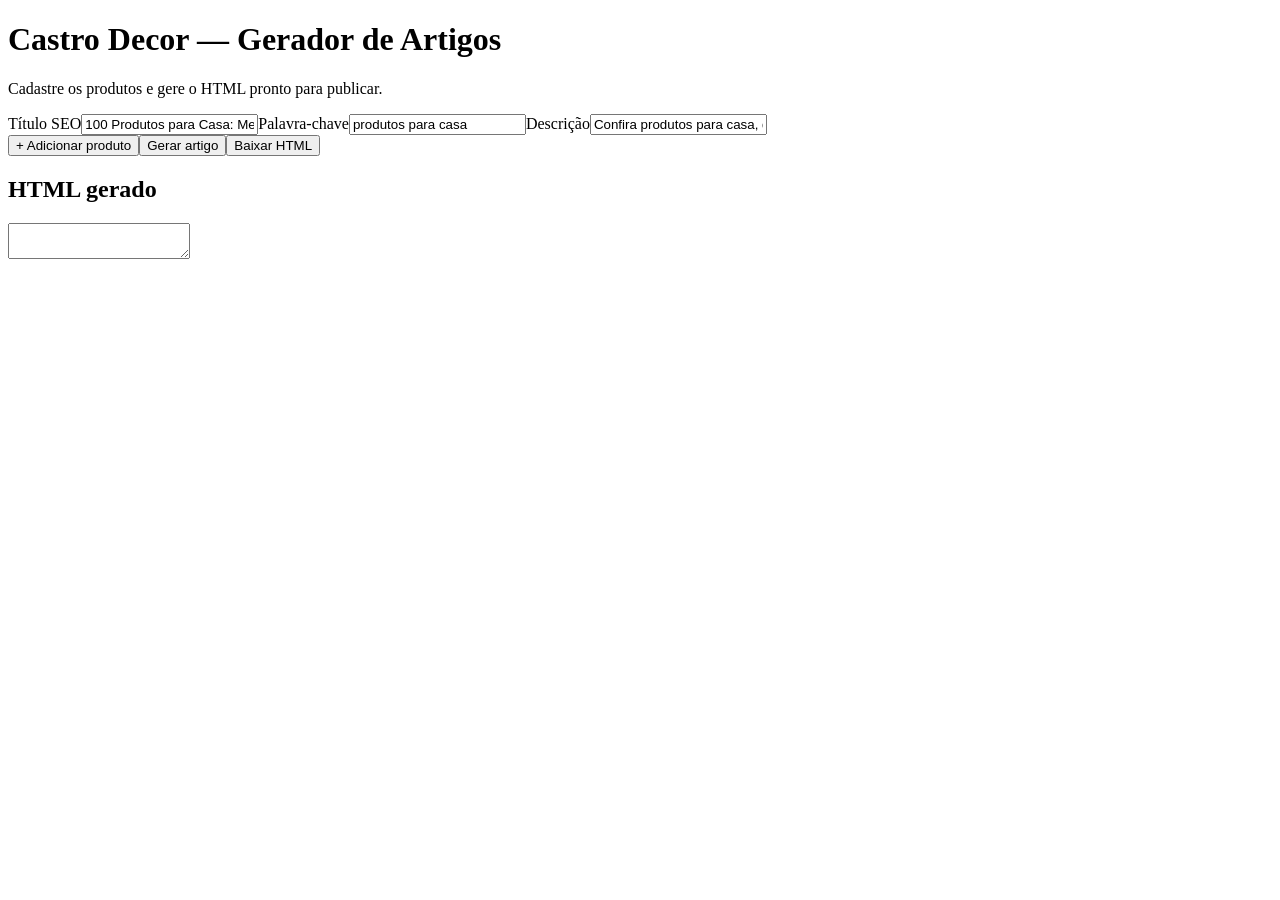
==== gerador.html @ 097e3572 "Criar sistema Castro Decor" ====
<!DOCTYPE html>
<html lang="pt-BR"><head><meta charset="UTF-8"><meta name="viewport" content="width=device-width,initial-scale=1"><title>Gerador | Castro Decor</title><link rel="stylesheet" href="gerador.css"></head>
<body><main><h1>Castro Decor — Gerador de Artigos</h1><p>Cadastre os produtos e gere o HTML pronto para publicar.</p>
<section class="panel"><label>Título SEO<input id="titulo" value="100 Produtos para Casa: Melhores Achadinhos de 2026"></label><label>Palavra-chave<input id="keyword" value="produtos para casa"></label><label>Descrição<input id="desc" value="Confira produtos para casa, decoração, eletrônicos, eletrodomésticos e achadinhos com bom custo-benefício."></label></section>
<section class="panel"><div class="toolbar"><button onclick="adicionarProduto()">+ Adicionar produto</button><button onclick="gerar()">Gerar artigo</button><button onclick="baixar()">Baixar HTML</button></div><div id="lista"></div></section>
<section class="panel"><h2>HTML gerado</h2><textarea id="saida" spellcheck="false"></textarea></section></main><script src="gerador.js"></script></body></html>
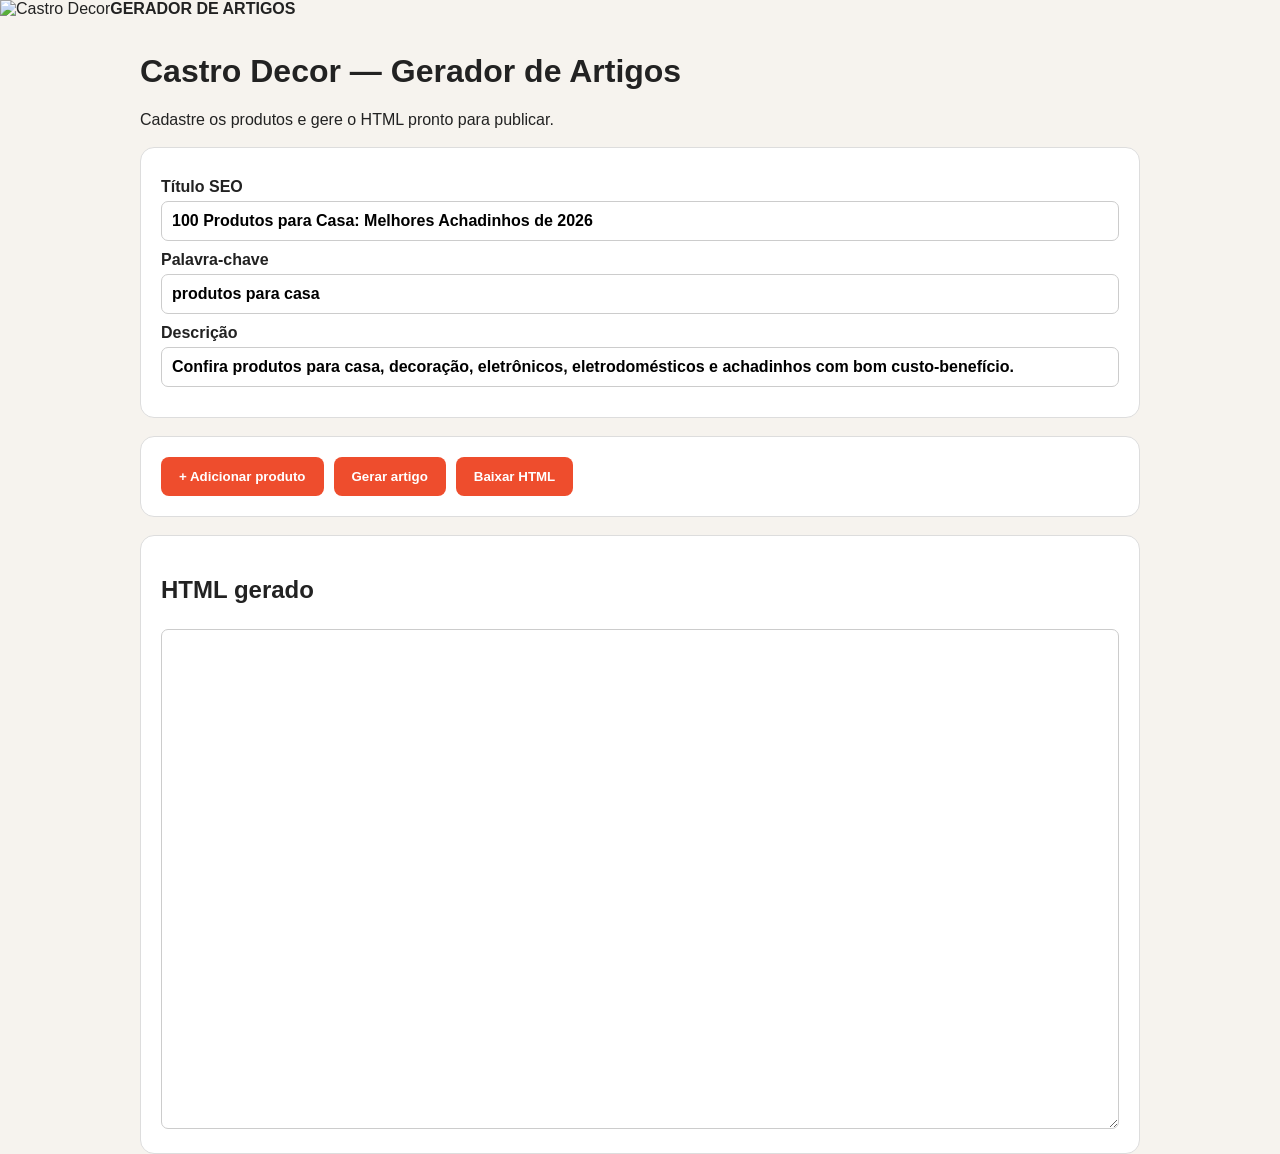
==== commit ebd1fde0: "Adicionar logo ao gerador" ====
--- a/gerador.html
+++ b/gerador.html
@@ -1,6 +1,6 @@
 <!DOCTYPE html>
 <html lang="pt-BR"><head><meta charset="UTF-8"><meta name="viewport" content="width=device-width,initial-scale=1"><title>Gerador | Castro Decor</title><link rel="stylesheet" href="gerador.css"></head>
-<body><main><h1>Castro Decor — Gerador de Artigos</h1><p>Cadastre os produtos e gere o HTML pronto para publicar.</p>
+<body><header class="brand"><img src="imagens/logo-castro-decor.jpg" alt="Castro Decor"><strong>GERADOR DE ARTIGOS</strong></header><main><h1>Castro Decor — Gerador de Artigos</h1><p>Cadastre os produtos e gere o HTML pronto para publicar.</p>
 <section class="panel"><label>Título SEO<input id="titulo" value="100 Produtos para Casa: Melhores Achadinhos de 2026"></label><label>Palavra-chave<input id="keyword" value="produtos para casa"></label><label>Descrição<input id="desc" value="Confira produtos para casa, decoração, eletrônicos, eletrodomésticos e achadinhos com bom custo-benefício."></label></section>
 <section class="panel"><div class="toolbar"><button onclick="adicionarProduto()">+ Adicionar produto</button><button onclick="gerar()">Gerar artigo</button><button onclick="baixar()">Baixar HTML</button></div><div id="lista"></div></section>
 <section class="panel"><h2>HTML gerado</h2><textarea id="saida" spellcheck="false"></textarea></section></main><script src="gerador.js"></script></body></html>
--- a/gerador.css
+++ b/gerador.css
@@ -0,0 +1 @@
+*{box-sizing:border-box}body{margin:0;background:#f6f3ee;color:#222;font-family:Arial,sans-serif}.panel,main{max-width:1000px;margin:auto}.panel{background:#fff;border:1px solid #ddd;border-radius:14px;padding:20px;margin-top:18px}h1{margin-top:35px}.toolbar{display:flex;gap:10px;flex-wrap:wrap}button{border:0;border-radius:8px;padding:12px 18px;background:#ee4d2d;color:#fff;font-weight:700;cursor:pointer}.product{border:1px solid #ddd;border-radius:12px;padding:18px;margin:14px 0}.grid{display:grid;grid-template-columns:repeat(2,1fr);gap:10px}label{display:block;font-weight:700;margin:10px 0}input,textarea{width:100%;padding:10px;border:1px solid #ccc;border-radius:7px;margin-top:5px;font:inherit}textarea{min-height:500px;font-family:monospace}.remove{background:#777}.small{font-size:12px;color:#666}@media(max-width:700px){.grid{grid-template-columns:1fr}}
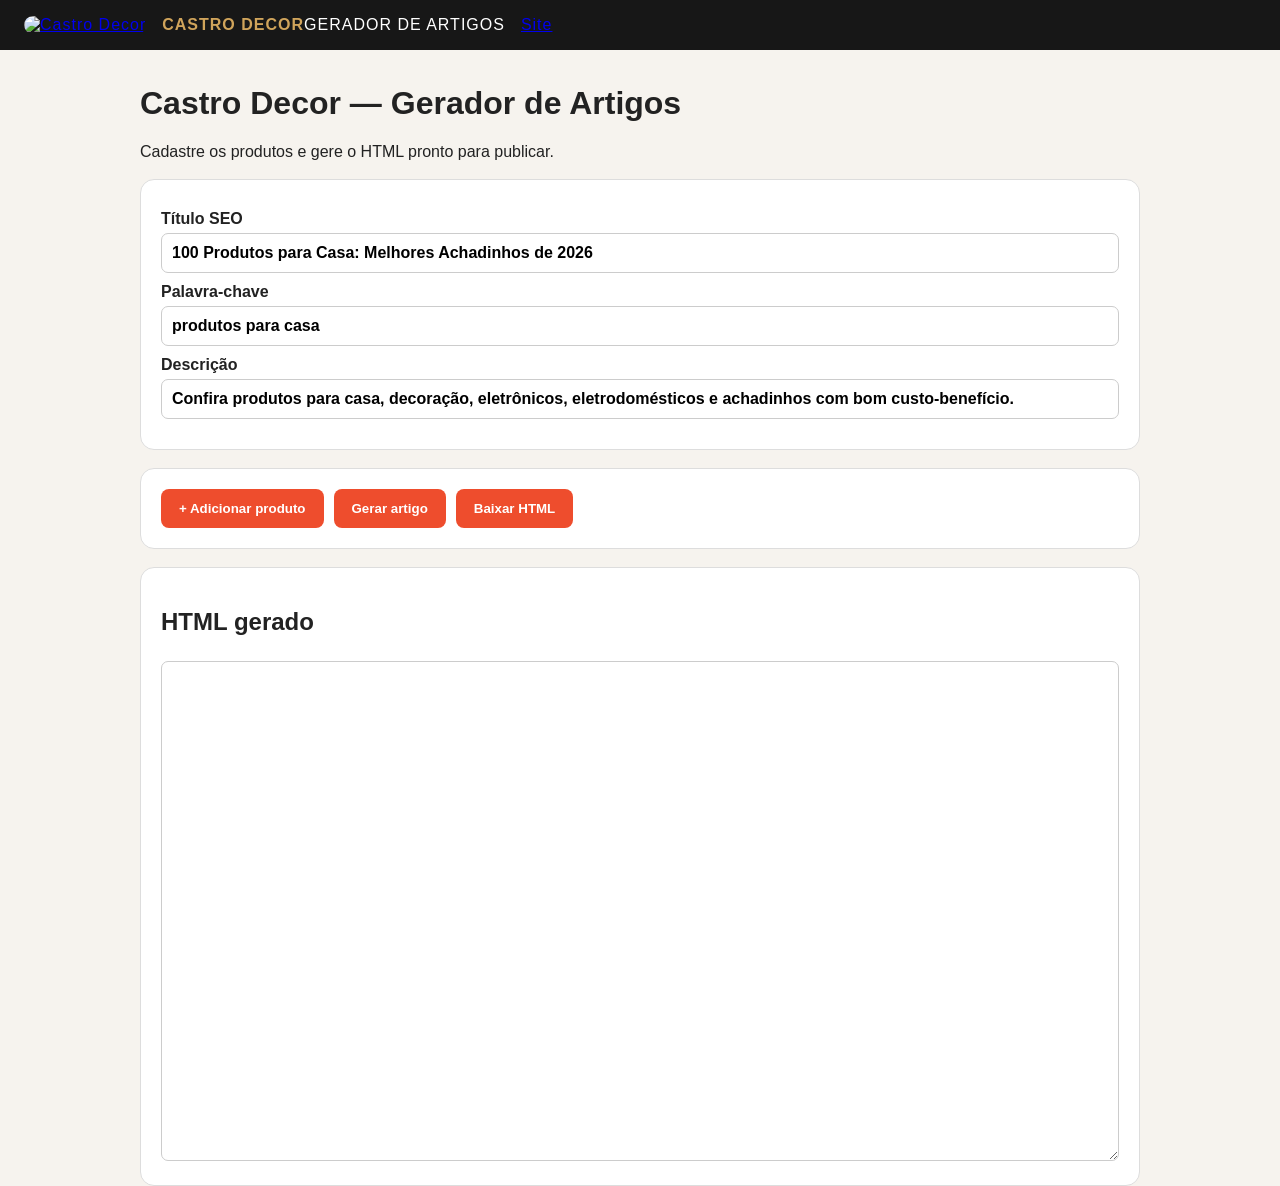
==== commit f96e8d63: "Aplicar logo e menu ao gerador" ====
--- a/gerador.html
+++ b/gerador.html
@@ -1,6 +1,6 @@
 <!DOCTYPE html>
 <html lang="pt-BR"><head><meta charset="UTF-8"><meta name="viewport" content="width=device-width,initial-scale=1"><title>Gerador | Castro Decor</title><link rel="stylesheet" href="gerador.css"></head>
-<body><header class="brand"><img src="imagens/logo-castro-decor.jpg" alt="Castro Decor"><strong>GERADOR DE ARTIGOS</strong></header><main><h1>Castro Decor — Gerador de Artigos</h1><p>Cadastre os produtos e gere o HTML pronto para publicar.</p>
+<body><header class="brand"><a href="index.html"><img src="imagens/logo-castro-decor.jpg" alt="Castro Decor"></a><div><strong>CASTRO DECOR</strong><span>GERADOR DE ARTIGOS</span></div><nav><a href="index.html">Site</a></nav></header><main><h1>Castro Decor — Gerador de Artigos</h1><p>Cadastre os produtos e gere o HTML pronto para publicar.</p>
 <section class="panel"><label>Título SEO<input id="titulo" value="100 Produtos para Casa: Melhores Achadinhos de 2026"></label><label>Palavra-chave<input id="keyword" value="produtos para casa"></label><label>Descrição<input id="desc" value="Confira produtos para casa, decoração, eletrônicos, eletrodomésticos e achadinhos com bom custo-benefício."></label></section>
 <section class="panel"><div class="toolbar"><button onclick="adicionarProduto()">+ Adicionar produto</button><button onclick="gerar()">Gerar artigo</button><button onclick="baixar()">Baixar HTML</button></div><div id="lista"></div></section>
 <section class="panel"><h2>HTML gerado</h2><textarea id="saida" spellcheck="false"></textarea></section></main><script src="gerador.js"></script></body></html>
--- a/gerador.css
+++ b/gerador.css
@@ -1 +1 @@
-*{box-sizing:border-box}body{margin:0;background:#f6f3ee;color:#222;font-family:Arial,sans-serif}.panel,main{max-width:1000px;margin:auto}.panel{background:#fff;border:1px solid #ddd;border-radius:14px;padding:20px;margin-top:18px}h1{margin-top:35px}.toolbar{display:flex;gap:10px;flex-wrap:wrap}button{border:0;border-radius:8px;padding:12px 18px;background:#ee4d2d;color:#fff;font-weight:700;cursor:pointer}.product{border:1px solid #ddd;border-radius:12px;padding:18px;margin:14px 0}.grid{display:grid;grid-template-columns:repeat(2,1fr);gap:10px}label{display:block;font-weight:700;margin:10px 0}input,textarea{width:100%;padding:10px;border:1px solid #ccc;border-radius:7px;margin-top:5px;font:inherit}textarea{min-height:500px;font-family:monospace}.remove{background:#777}.small{font-size:12px;color:#666}@media(max-width:700px){.grid{grid-template-columns:1fr}}+.brand{background:#171717;color:#fff;padding:16px 24px;display:flex;align-items:center;gap:16px;letter-spacing:1px}.brand img{width:70px;height:70px;object-fit:cover;border-radius:10px}.brand strong{color:#d0a45b}*{box-sizing:border-box}body{margin:0;background:#f6f3ee;color:#222;font-family:Arial,sans-serif}.panel,main{max-width:1000px;margin:auto}.panel{background:#fff;border:1px solid #ddd;border-radius:14px;padding:20px;margin-top:18px}h1{margin-top:35px}.toolbar{display:flex;gap:10px;flex-wrap:wrap}button{border:0;border-radius:8px;padding:12px 18px;background:#ee4d2d;color:#fff;font-weight:700;cursor:pointer}.product{border:1px solid #ddd;border-radius:12px;padding:18px;margin:14px 0}.grid{display:grid;grid-template-columns:repeat(2,1fr);gap:10px}label{display:block;font-weight:700;margin:10px 0}input,textarea{width:100%;padding:10px;border:1px solid #ccc;border-radius:7px;margin-top:5px;font:inherit}textarea{min-height:500px;font-family:monospace}.remove{background:#777}.small{font-size:12px;color:#666}@media(max-width:700px){.grid{grid-template-columns:1fr}}
